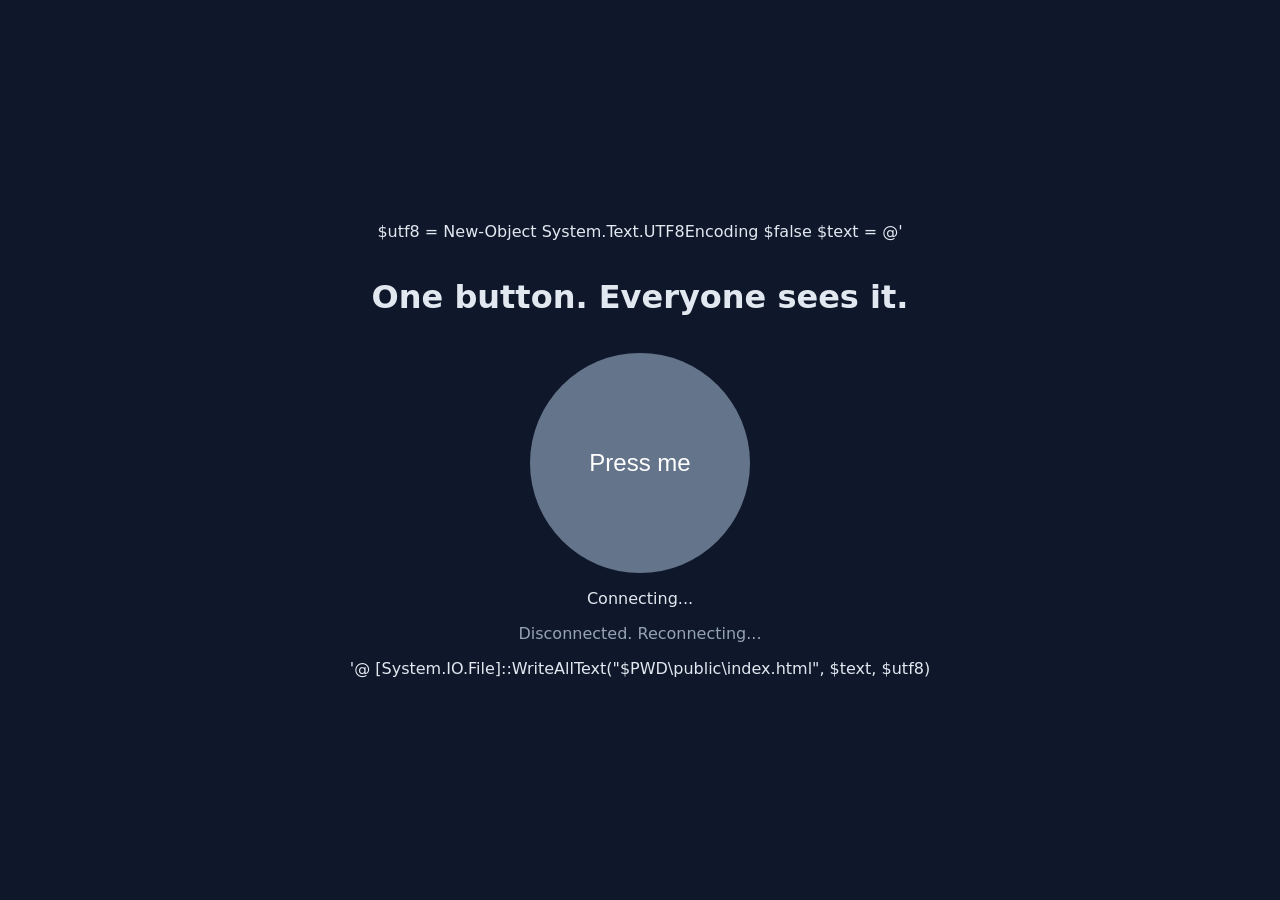
==== clickbutton/src/index.html @ f23b9228 "added new content" ====
$utf8 = New-Object System.Text.UTF8Encoding $false
$text = @'
<!DOCTYPE html>
<html lang="en">
<head>
<meta charset="UTF-8">
<meta name="viewport" content="width=device-width, initial-scale=1">
<title>Shared Button</title>

<!-- ========== CSS: how it looks ========== -->
<style>
  body {
    margin: 0; min-height: 100vh;
    display: flex; flex-direction: column; align-items: center; justify-content: center;
    gap: 16px; background: #0f172a; color: #e2e8f0; font-family: system-ui, sans-serif;
  }
  #btn {
    width: 220px; height: 220px; border-radius: 50%; border: 0;
    background: #64748b; color: white; font-size: 1.5rem; cursor: pointer;
    transition: background 0.3s, transform 0.1s;
  }
  #btn:active { transform: scale(0.95); }
  #btn.green { background: #22c55e; }   /* JavaScript adds/removes this class */
  #status { color: #94a3b8; }
</style>
</head>

<!-- ========== HTML: what is on the page ========== -->
<body>
  <h1>One button. Everyone sees it.</h1>
  <button id="btn">Press me</button>
  <div id="users">Connecting...</div>
  <div id="status"></div>

<!-- ========== JavaScript: the networking ========== -->
<script>
const btn = document.getElementById("btn");
const usersEl = document.getElementById("users");
const statusEl = document.getElementById("status");
let socket;

function connect() {
  // ws:// for http pages, wss:// (encrypted) for https pages
  const protocol = location.protocol === "https:" ? "wss" : "ws";
  socket = new WebSocket(protocol + "://" + location.host + "/ws");

  // 1. Connection opened
  socket.onopen = () => { statusEl.textContent = "Connected to server"; };

  // 2. The SERVER sent us something: update the screen
  socket.onmessage = (event) => {
    const data = JSON.parse(event.data);          // text -> object
    btn.classList.toggle("green", data.green);    // green or gray
    usersEl.textContent = data.users + (data.users === 1 ? " person" : " people") + " online";
  };

  // 3. Connection lost: try again in 2 seconds
  socket.onclose = () => {
    statusEl.textContent = "Disconnected. Reconnecting...";
    setTimeout(connect, 2000);
  };
}

// When pressed, we do NOT change the color ourselves.
// We ask the server, and the server tells everyone (including us).
btn.onclick = () => {
  if (socket.readyState === WebSocket.OPEN) socket.send("toggle");
};

connect();
</script>
</body>
</html>
'@
[System.IO.File]::WriteAllText("$PWD\public\index.html", $text, $utf8)
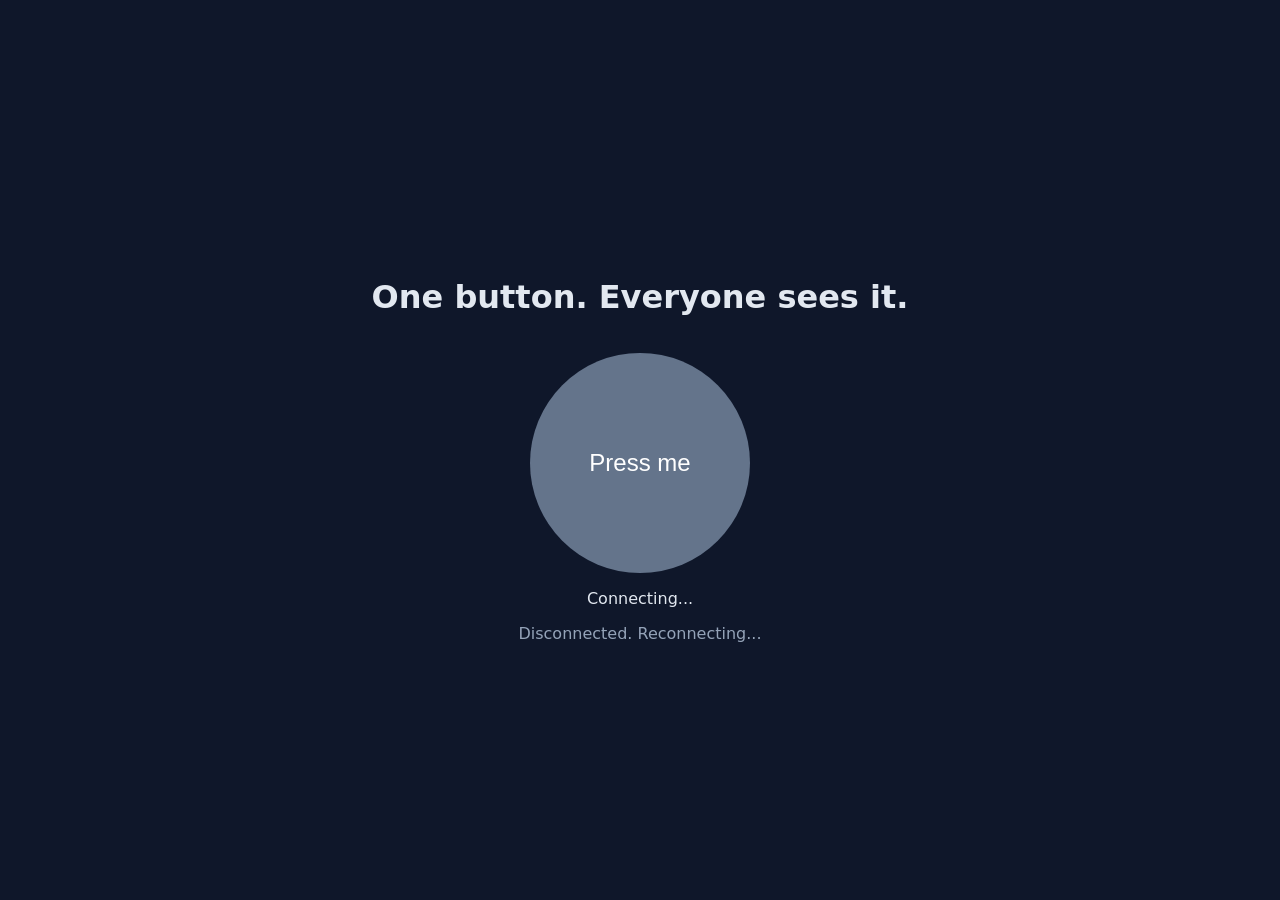
==== commit 0b1c3920: "added more files" ====
--- a/clickbutton/src/index.html
+++ b/clickbutton/src/index.html
@@ -1,5 +1,3 @@
-$utf8 = New-Object System.Text.UTF8Encoding $false
-$text = @'
 <!DOCTYPE html>
 <html lang="en">
 <head>
@@ -70,6 +68,4 @@
 connect();
 </script>
 </body>
-</html>
-'@
-[System.IO.File]::WriteAllText("$PWD\public\index.html", $text, $utf8)+</html>
